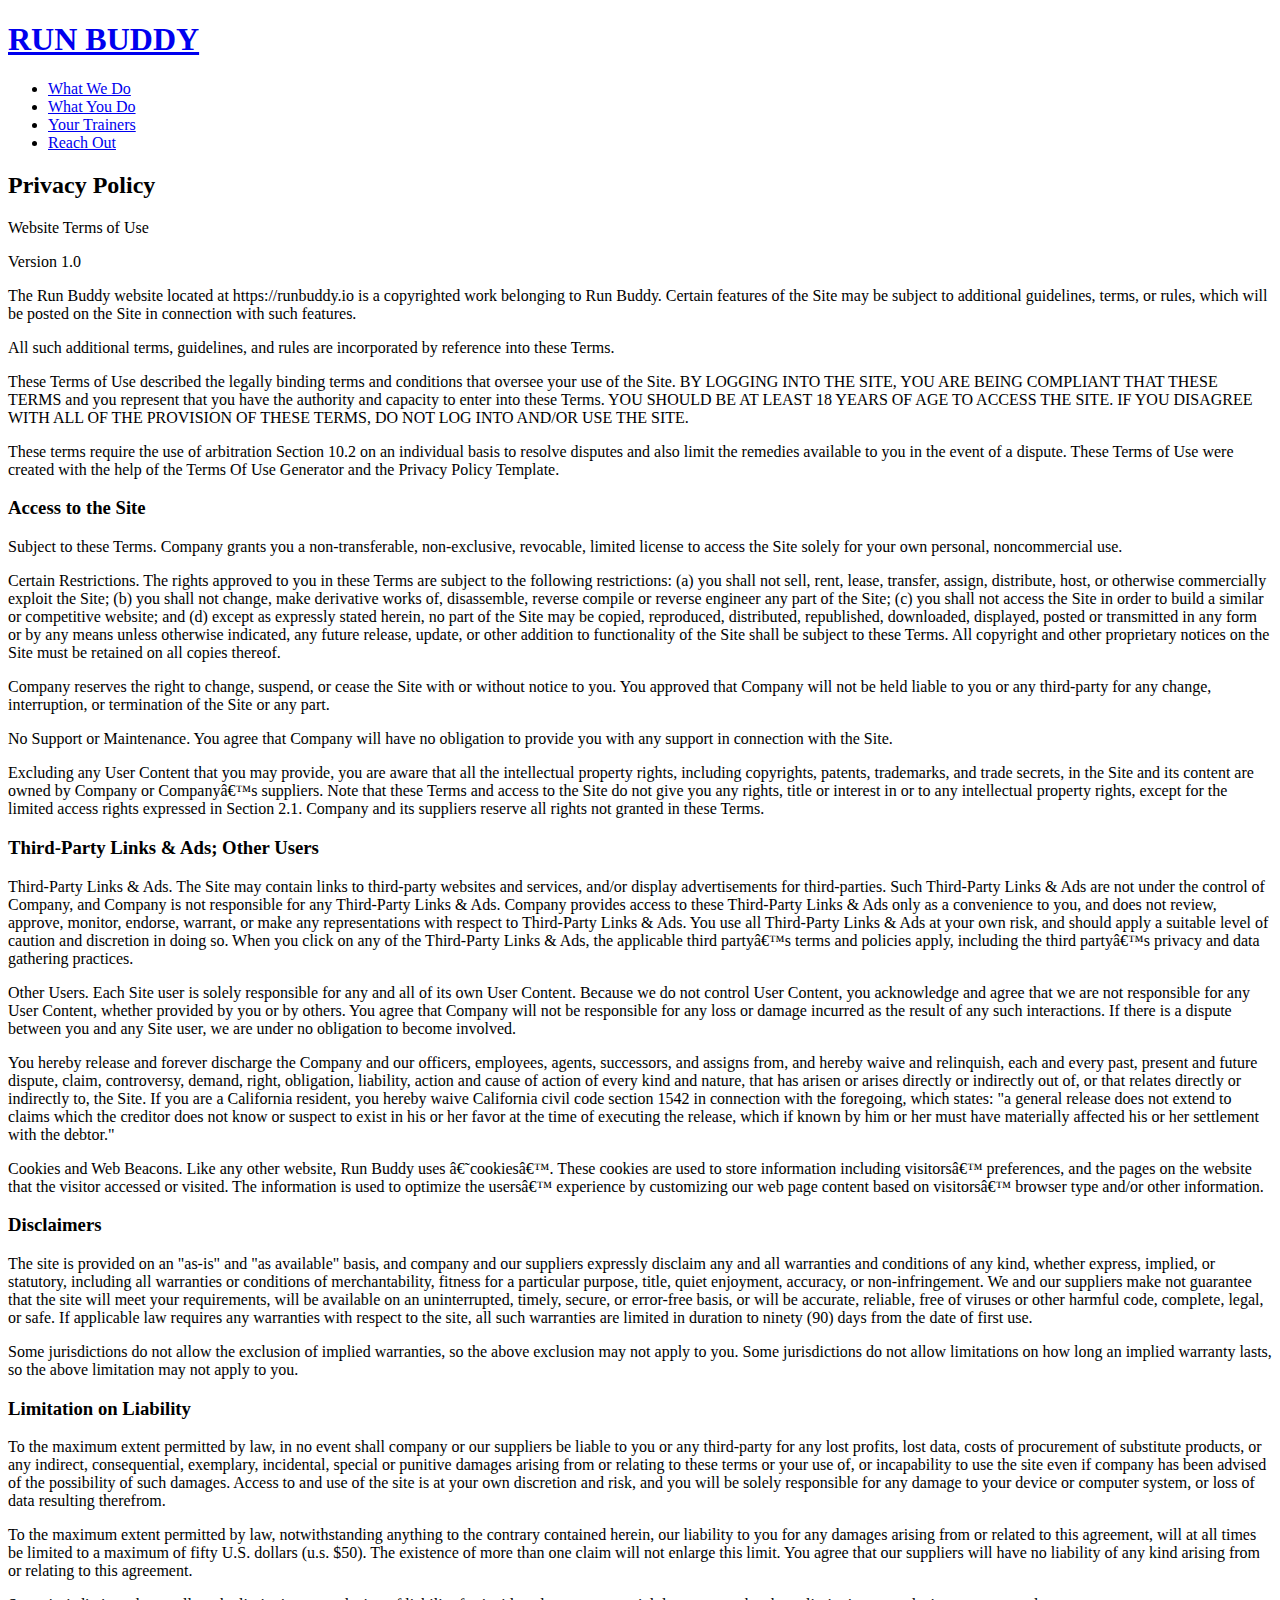
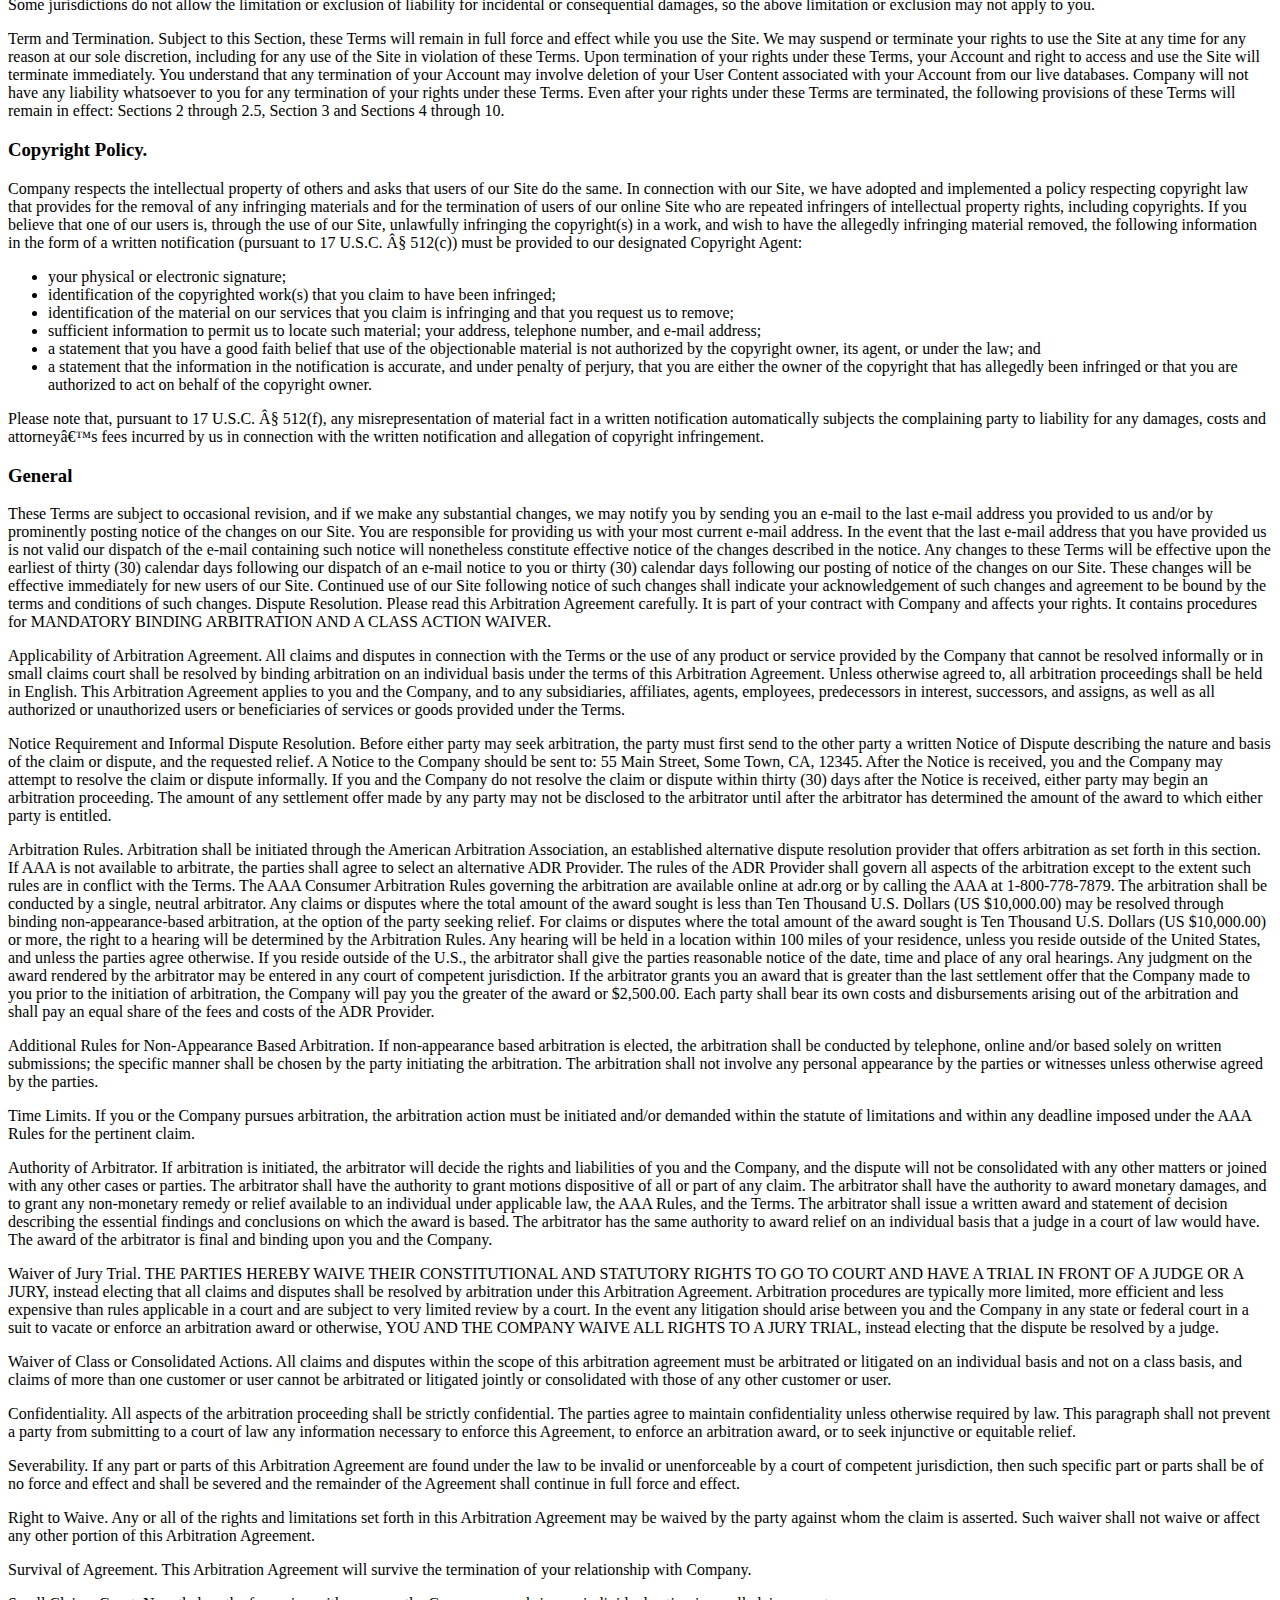
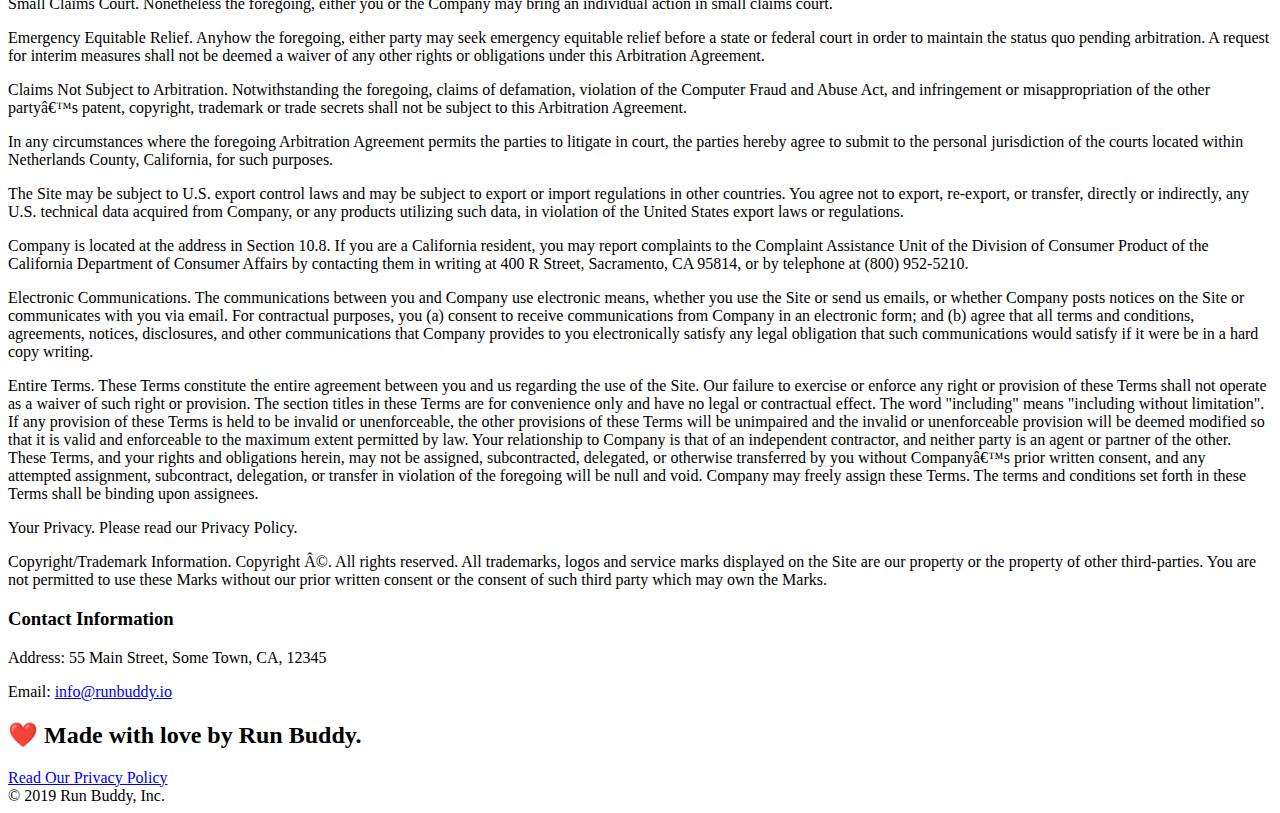
==== privacy-policy.html @ c3ebb6b9 "finalized hero" ====
<!DOCTYPE html>
<html lang="en"></html>

  <head>
      <meta charset="UTF-8" />
      <title>Privacy Policy - Run Buddy</title>
      <link rel="stylesheet" href=".assets/style/style.css">
      <link rel="stylesheet" href=".assets/style/secondary-styles.css">

  </head>  

  <body>
      <header>
          <h1>
              <a href="/">
                RUN BUDDY
              </a>
          </h1>
          <nav>
            <!--Unordered list item-->
              <ul>
                  <!--List item element-->
                  <li>
                      <!--Anchor element-->
                      <a href="./assets/index.html#what-we-do">What We Do</a>
                  </li>
                  <li>
                      <a href="./assets/index.html#what-you-do">What You Do</a>
                      </li>
                      <li>
                      <a href="./assets/index.html#your-trainers">Your Trainers</a>
                      </li>
                      <li>
                      <a href="./assets/index.html#reach-out">Reach Out</a>
                  </li>
              </ul>
          </nav>
      </header>
          <!--hero section-->
    <section class="hero">
        <h2 class="page-title">
            Privacy Policy
        </h2>
    </section>
    <article class="secondary-content">
        
      <p>
        Website Terms of Use
      </p>

      <p>
        Version 1.0
      </p>

      <p>
        The Run Buddy website located at https://runbuddy.io is a copyrighted work belonging to Run Buddy. Certain
        features of the Site may be subject to additional guidelines, terms, or rules, which will be posted on the Site
        in connection with such features.
      </p>

      <p>
        All such additional terms, guidelines, and rules are incorporated by reference into these Terms.
      </p>

      <p>
        These Terms of Use described the legally binding terms and conditions that oversee your use of the Site. BY
        LOGGING INTO THE SITE, YOU ARE BEING COMPLIANT THAT THESE TERMS and you represent that you have the authority
        and capacity to enter into these Terms. YOU SHOULD BE AT LEAST 18 YEARS OF AGE TO ACCESS THE SITE. IF YOU
        DISAGREE WITH ALL OF THE PROVISION OF THESE TERMS, DO NOT LOG INTO AND/OR USE THE SITE.
      </p>

      <p>
        These terms require the use of arbitration Section 10.2 on an individual basis to resolve disputes and also
        limit the remedies available to you in the event of a dispute. These Terms of Use were created with the help of
        the Terms Of Use Generator and the Privacy Policy Template.
      </p>

      <h3>
        Access to the Site
      </h3>

      <p>
        Subject to these Terms. Company grants you a non-transferable, non-exclusive, revocable, limited license to
        access the Site solely for your own personal, noncommercial use.
      </p>

      <p>
        Certain Restrictions. The rights approved to you in these Terms are subject to the following restrictions: (a)
        you shall not sell, rent, lease, transfer, assign, distribute, host, or otherwise commercially exploit the Site;
        (b) you shall not change, make derivative works of, disassemble, reverse compile or reverse engineer any part of
        the Site; (c) you shall not access the Site in order to build a similar or competitive website; and (d) except
        as expressly stated herein, no part of the Site may be copied, reproduced, distributed, republished, downloaded,
        displayed, posted or transmitted in any form or by any means unless otherwise indicated, any future release,
        update, or other addition to functionality of the Site shall be subject to these Terms. All copyright and other
        proprietary notices on the Site must be retained on all copies thereof.
      </p>

      <p>
        Company reserves the right to change, suspend, or cease the Site with or without notice to you. You approved
        that Company will not be held liable to you or any third-party for any change, interruption, or termination of
        the Site or any part.
      </p>

      <p>
        No Support or Maintenance. You agree that Company will have no obligation to provide you with any support in
        connection with the Site.
      </p>

      <p>
        Excluding any User Content that you may provide, you are aware that all the intellectual property rights,
        including copyrights, patents, trademarks, and trade secrets, in the Site and its content are owned by Company
        or Companyâ€™s suppliers. Note that these Terms and access to the Site do not give you any rights, title or
        interest in or to any intellectual property rights, except for the limited access rights expressed in Section
        2.1. Company and its suppliers reserve all rights not granted in these Terms.
      </p>

      <h3>
        Third-Party Links & Ads; Other Users
      </h3>

      <p>
        Third-Party Links & Ads. The Site may contain links to third-party websites and services, and/or display
        advertisements for third-parties. Such Third-Party Links & Ads are not under the control of Company, and Company
        is not responsible for any Third-Party Links & Ads. Company provides access to these Third-Party Links & Ads
        only as a convenience to you, and does not review, approve, monitor, endorse, warrant, or make any
        representations with respect to Third-Party Links & Ads. You use all Third-Party Links & Ads at your own risk,
        and should apply a suitable level of caution and discretion in doing so. When you click on any of the
        Third-Party Links & Ads, the applicable third partyâ€™s terms and policies apply, including the third partyâ€™s
        privacy and data gathering practices.
      </p>

      <p>
        Other Users. Each Site user is solely responsible for any and all of its own User Content. Because we do not
        control User Content, you acknowledge and agree that we are not responsible for any User Content, whether
        provided by you or by others. You agree that Company will not be responsible for any loss or damage incurred as
        the result of any such interactions. If there is a dispute between you and any Site user, we are under no
        obligation to become involved.
      </p>

      <p>
        You hereby release and forever discharge the Company and our officers, employees, agents, successors, and
        assigns from, and hereby waive and relinquish, each and every past, present and future dispute, claim,
        controversy, demand, right, obligation, liability, action and cause of action of every kind and nature, that has
        arisen or arises directly or indirectly out of, or that relates directly or indirectly to, the Site. If you are
        a California resident, you hereby waive California civil code section 1542 in connection with the foregoing,
        which states: "a general release does not extend to claims which the creditor does not know or suspect to exist
        in his or her favor at the time of executing the release, which if known by him or her must have materially
        affected his or her settlement with the debtor."
      </p>

      <p>
        Cookies and Web Beacons. Like any other website, Run Buddy uses â€˜cookiesâ€™. These cookies are used to store
        information including visitorsâ€™ preferences, and the pages on the website that the visitor accessed or visited.
        The information is used to optimize the usersâ€™ experience by customizing our web page content based on visitorsâ€™
        browser type and/or other information.
      </p>

      <h3>
        Disclaimers
      </h3>

      <p>
        The site is provided on an "as-is" and "as available" basis, and company and our suppliers expressly disclaim
        any and all warranties and conditions of any kind, whether express, implied, or statutory, including all
        warranties or conditions of merchantability, fitness for a particular purpose, title, quiet enjoyment, accuracy,
        or non-infringement. We and our suppliers make not guarantee that the site will meet your requirements, will be
        available on an uninterrupted, timely, secure, or error-free basis, or will be accurate, reliable, free of
        viruses or other harmful code, complete, legal, or safe. If applicable law requires any warranties with respect
        to the site, all such warranties are limited in duration to ninety (90) days from the date of first use.
      </p>

      <p>
        Some jurisdictions do not allow the exclusion of implied warranties, so the above exclusion may not apply to
        you. Some jurisdictions do not allow limitations on how long an implied warranty lasts, so the above limitation
        may not apply to you.
      </p>

      <h3>
        Limitation on Liability
      </h3>

      <p>
        To the maximum extent permitted by law, in no event shall company or our suppliers be liable to you or any
        third-party for any lost profits, lost data, costs of procurement of substitute products, or any indirect,
        consequential, exemplary, incidental, special or punitive damages arising from or relating to these terms or
        your use of, or incapability to use the site even if company has been advised of the possibility of such
        damages. Access to and use of the site is at your own discretion and risk, and you will be solely responsible
        for any damage to your device or computer system, or loss of data resulting therefrom.
      </p>

      <p>
        To the maximum extent permitted by law, notwithstanding anything to the contrary contained herein, our liability
        to you for any damages arising from or related to this agreement, will at all times be limited to a maximum of
        fifty U.S. dollars (u.s. $50). The existence of more than one claim will not enlarge this limit. You agree that
        our suppliers will have no liability of any kind arising from or relating to this agreement.
      </p>

      <p>
        Some jurisdictions do not allow the limitation or exclusion of liability for incidental or consequential
        damages, so the above limitation or exclusion may not apply to you.
      </p>

      <p>
        Term and Termination. Subject to this Section, these Terms will remain in full force and effect while you use
        the Site. We may suspend or terminate your rights to use the Site at any time for any reason at our sole
        discretion, including for any use of the Site in violation of these Terms. Upon termination of your rights under
        these Terms, your Account and right to access and use the Site will terminate immediately. You understand that
        any termination of your Account may involve deletion of your User Content associated with your Account from our
        live databases. Company will not have any liability whatsoever to you for any termination of your rights under
        these Terms. Even after your rights under these Terms are terminated, the following provisions of these Terms
        will remain in effect: Sections 2 through 2.5, Section 3 and Sections 4 through 10.
      </p>

      <h3>
        Copyright Policy.
      </h3>

      <p>
        Company respects the intellectual property of others and asks that users of our Site do the same. In connection
        with our Site, we have adopted and implemented a policy respecting copyright law that provides for the removal
        of any infringing materials and for the termination of users of our online Site who are repeated infringers of
        intellectual property rights, including copyrights. If you believe that one of our users is, through the use of
        our Site, unlawfully infringing the copyright(s) in a work, and wish to have the allegedly infringing material
        removed, the following information in the form of a written notification (pursuant to 17 U.S.C. Â§ 512(c)) must
        be provided to our designated Copyright Agent:
      </p>

      <ul>
        <li>
          your physical or electronic signature;
        </li>
        <li>
          identification of the copyrighted work(s) that you claim to have been infringed;
        </li>
        <li>
          identification of the material on our services that you claim is infringing and that you request us to remove;
        </li>
        <li>
          sufficient information to permit us to locate such material; your address, telephone number, and e-mail
          address;
        </li>
        <li>
          a statement that you have a good faith belief that use of the objectionable material is not authorized by the
          copyright owner, its agent, or under the law; and
        </li>
        <li>
          a statement that the information in the notification is accurate, and under penalty of perjury, that you are
          either the owner of the copyright that has allegedly been infringed or that you are authorized to act on
          behalf of the copyright owner.
        </li>
      </ul>

      <p>
        Please note that, pursuant to 17 U.S.C. Â§ 512(f), any misrepresentation of material fact in a written
        notification automatically subjects the complaining party to liability for any damages, costs and attorneyâ€™s
        fees incurred by us in connection with the written notification and allegation of copyright infringement.
      </p>

      <h3>
        General
      </h3>

      <p>
        These Terms are subject to occasional revision, and if we make any substantial changes, we may notify you by
        sending you an e-mail to the last e-mail address you provided to us and/or by prominently posting notice of the
        changes on our Site. You are responsible for providing us with your most current e-mail address. In the event
        that the last e-mail address that you have provided us is not valid our dispatch of the e-mail containing such
        notice will nonetheless constitute effective notice of the changes described in the notice. Any changes to these
        Terms will be effective upon the earliest of thirty (30) calendar days following our dispatch of an e-mail
        notice to you or thirty (30) calendar days following our posting of notice of the changes on our Site. These
        changes will be effective immediately for new users of our Site. Continued use of our Site following notice of
        such changes shall indicate your acknowledgement of such changes and agreement to be bound by the terms and
        conditions of such changes. Dispute Resolution. Please read this Arbitration Agreement carefully. It is part of
        your contract with Company and affects your rights. It contains procedures for MANDATORY BINDING ARBITRATION AND
        A CLASS ACTION WAIVER.
      </p>

      <p>
        Applicability of Arbitration Agreement. All claims and disputes in connection with the Terms or the use of any
        product or service provided by the Company that cannot be resolved informally or in small claims court shall be
        resolved by binding arbitration on an individual basis under the terms of this Arbitration Agreement. Unless
        otherwise agreed to, all arbitration proceedings shall be held in English. This Arbitration Agreement applies to
        you and the Company, and to any subsidiaries, affiliates, agents, employees, predecessors in interest,
        successors, and assigns, as well as all authorized or unauthorized users or beneficiaries of services or goods
        provided under the Terms.
      </p>

      <p>
        Notice Requirement and Informal Dispute Resolution. Before either party may seek arbitration, the party must
        first send to the other party a written Notice of Dispute describing the nature and basis of the claim or
        dispute, and the requested relief. A Notice to the Company should be sent to: 55 Main Street, Some Town, CA,
        12345. After the Notice is received, you and the Company may attempt to resolve the claim or dispute informally.
        If you and the Company do not resolve the claim or dispute within thirty (30) days after the Notice is received,
        either party may begin an arbitration proceeding. The amount of any settlement offer made by any party may not
        be disclosed to the arbitrator until after the arbitrator has determined the amount of the award to which either
        party is entitled.
      </p>

      <p>
        Arbitration Rules. Arbitration shall be initiated through the American Arbitration Association, an established
        alternative dispute resolution provider that offers arbitration as set forth in this section. If AAA is not
        available to arbitrate, the parties shall agree to select an alternative ADR Provider. The rules of the ADR
        Provider shall govern all aspects of the arbitration except to the extent such rules are in conflict with the
        Terms. The AAA Consumer Arbitration Rules governing the arbitration are available online at adr.org or by
        calling the AAA at 1-800-778-7879. The arbitration shall be conducted by a single, neutral arbitrator. Any
        claims or disputes where the total amount of the award sought is less than Ten Thousand U.S. Dollars (US
        $10,000.00) may be resolved through binding non-appearance-based arbitration, at the option of the party seeking
        relief. For claims or disputes where the total amount of the award sought is Ten Thousand U.S. Dollars (US
        $10,000.00) or more, the right to a hearing will be determined by the Arbitration Rules. Any hearing will be
        held in a location within 100 miles of your residence, unless you reside outside of the United States, and
        unless the parties agree otherwise. If you reside outside of the U.S., the arbitrator shall give the parties
        reasonable notice of the date, time and place of any oral hearings. Any judgment on the award rendered by the
        arbitrator may be entered in any court of competent jurisdiction. If the arbitrator grants you an award that is
        greater than the last settlement offer that the Company made to you prior to the initiation of arbitration, the
        Company will pay you the greater of the award or $2,500.00. Each party shall bear its own costs and
        disbursements arising out of the arbitration and shall pay an equal share of the fees and costs of the ADR
        Provider.
      </p>

      <p>
        Additional Rules for Non-Appearance Based Arbitration. If non-appearance based arbitration is elected, the
        arbitration shall be conducted by telephone, online and/or based solely on written submissions; the specific
        manner shall be chosen by the party initiating the arbitration. The arbitration shall not involve any personal
        appearance by the parties or witnesses unless otherwise agreed by the parties.
      </p>

      <p>
        Time Limits. If you or the Company pursues arbitration, the arbitration action must be initiated and/or demanded
        within the statute of limitations and within any deadline imposed under the AAA Rules for the pertinent claim.
      </p>

      <p>
        Authority of Arbitrator. If arbitration is initiated, the arbitrator will decide the rights and liabilities of
        you and the Company, and the dispute will not be consolidated with any other matters or joined with any other
        cases or parties. The arbitrator shall have the authority to grant motions dispositive of all or part of any
        claim. The arbitrator shall have the authority to award monetary damages, and to grant any non-monetary remedy
        or relief available to an individual under applicable law, the AAA Rules, and the Terms. The arbitrator shall
        issue a written award and statement of decision describing the essential findings and conclusions on which the
        award is based. The arbitrator has the same authority to award relief on an individual basis that a judge in a
        court of law would have. The award of the arbitrator is final and binding upon you and the Company.
      </p>

      <p>
        Waiver of Jury Trial. THE PARTIES HEREBY WAIVE THEIR CONSTITUTIONAL AND STATUTORY RIGHTS TO GO TO COURT AND HAVE
        A TRIAL IN FRONT OF A JUDGE OR A JURY, instead electing that all claims and disputes shall be resolved by
        arbitration under this Arbitration Agreement. Arbitration procedures are typically more limited, more efficient
        and less expensive than rules applicable in a court and are subject to very limited review by a court. In the
        event any litigation should arise between you and the Company in any state or federal court in a suit to vacate
        or enforce an arbitration award or otherwise, YOU AND THE COMPANY WAIVE ALL RIGHTS TO A JURY TRIAL, instead
        electing that the dispute be resolved by a judge.
      </p>

      <p>
        Waiver of Class or Consolidated Actions. All claims and disputes within the scope of this arbitration agreement
        must be arbitrated or litigated on an individual basis and not on a class basis, and claims of more than one
        customer or user cannot be arbitrated or litigated jointly or consolidated with those of any other customer or
        user.
      </p>

      <p>
        Confidentiality. All aspects of the arbitration proceeding shall be strictly confidential. The parties agree to
        maintain confidentiality unless otherwise required by law. This paragraph shall not prevent a party from
        submitting to a court of law any information necessary to enforce this Agreement, to enforce an arbitration
        award, or to seek injunctive or equitable relief.
      </p>

      <p>
        Severability. If any part or parts of this Arbitration Agreement are found under the law to be invalid or
        unenforceable by a court of competent jurisdiction, then such specific part or parts shall be of no force and
        effect and shall be severed and the remainder of the Agreement shall continue in full force and effect.
      </p>

      <p>
        Right to Waive. Any or all of the rights and limitations set forth in this Arbitration Agreement may be waived
        by the party against whom the claim is asserted. Such waiver shall not waive or affect any other portion of this
        Arbitration Agreement.
      </p>

      <p>
        Survival of Agreement. This Arbitration Agreement will survive the termination of your relationship with
        Company.
      </p>

      <p>
        Small Claims Court. Nonetheless the foregoing, either you or the Company may bring an individual action in small
        claims court.
      </p>

      <p>
        Emergency Equitable Relief. Anyhow the foregoing, either party may seek emergency equitable relief before a
        state or federal court in order to maintain the status quo pending arbitration. A request for interim measures
        shall not be deemed a waiver of any other rights or obligations under this Arbitration Agreement.
      </p>

      <p>
        Claims Not Subject to Arbitration. Notwithstanding the foregoing, claims of defamation, violation of the
        Computer Fraud and Abuse Act, and infringement or misappropriation of the other partyâ€™s patent, copyright,
        trademark or trade secrets shall not be subject to this Arbitration Agreement.
      </p>

      <p>
        In any circumstances where the foregoing Arbitration Agreement permits the parties to litigate in court, the
        parties hereby agree to submit to the personal jurisdiction of the courts located within Netherlands County,
        California, for such purposes.
      </p>

      <p>
        The Site may be subject to U.S. export control laws and may be subject to export or import regulations in other
        countries. You agree not to export, re-export, or transfer, directly or indirectly, any U.S. technical data
        acquired from Company, or any products utilizing such data, in violation of the United States export laws or
        regulations.
      </p>

      <p>
        Company is located at the address in Section 10.8. If you are a California resident, you may report complaints
        to the Complaint Assistance Unit of the Division of Consumer Product of the California Department of Consumer
        Affairs by contacting them in writing at 400 R Street, Sacramento, CA 95814, or by telephone at (800) 952-5210.
      </p>

      <p>
        Electronic Communications. The communications between you and Company use electronic means, whether you use the
        Site or send us emails, or whether Company posts notices on the Site or communicates with you via email. For
        contractual purposes, you (a) consent to receive communications from Company in an electronic form; and (b)
        agree that all terms and conditions, agreements, notices, disclosures, and other communications that Company
        provides to you electronically satisfy any legal obligation that such communications would satisfy if it were be
        in a hard copy writing.
      </p>

      <p>
        Entire Terms. These Terms constitute the entire agreement between you and us regarding the use of the Site. Our
        failure to exercise or enforce any right or provision of these Terms shall not operate as a waiver of such right
        or provision. The section titles in these Terms are for convenience only and have no legal or contractual
        effect. The word "including" means "including without limitation". If any provision of these Terms is held to be
        invalid or unenforceable, the other provisions of these Terms will be unimpaired and the invalid or
        unenforceable provision will be deemed modified so that it is valid and enforceable to the maximum extent
        permitted by law. Your relationship to Company is that of an independent contractor, and neither party is an
        agent or partner of the other. These Terms, and your rights and obligations herein, may not be assigned,
        subcontracted, delegated, or otherwise transferred by you without Companyâ€™s prior written consent, and any
        attempted assignment, subcontract, delegation, or transfer in violation of the foregoing will be null and void.
        Company may freely assign these Terms. The terms and conditions set forth in these Terms shall be binding upon
        assignees.
      </p>

      <p>
        Your Privacy. Please read our Privacy Policy.
      </p>

      <p>
        Copyright/Trademark Information. Copyright Â©. All rights reserved. All trademarks, logos and service marks
        displayed on the Site are our property or the property of other third-parties. You are not permitted to use
        these Marks without our prior written consent or the consent of such third party which may own the Marks.
      </p>

      <h3>
        Contact Information
      </h3>

      <p>
        Address: 55 Main Street, Some Town, CA, 12345
      </p>

      <p>
          Email:
          <a href="mailto:info@runbuddy.io">info@runbuddy.io</a>
      </p>

    </article>
           <!--footer-->
    <footer>
        <h2>❤️ Made with love by Run Buddy.</h2>
            <div>
                <a href="#">Read Our Privacy Policy</a>
            <br />
                &copy; 2019 Run Buddy, Inc.
            </div>
    </footer>
    </body>
</html>
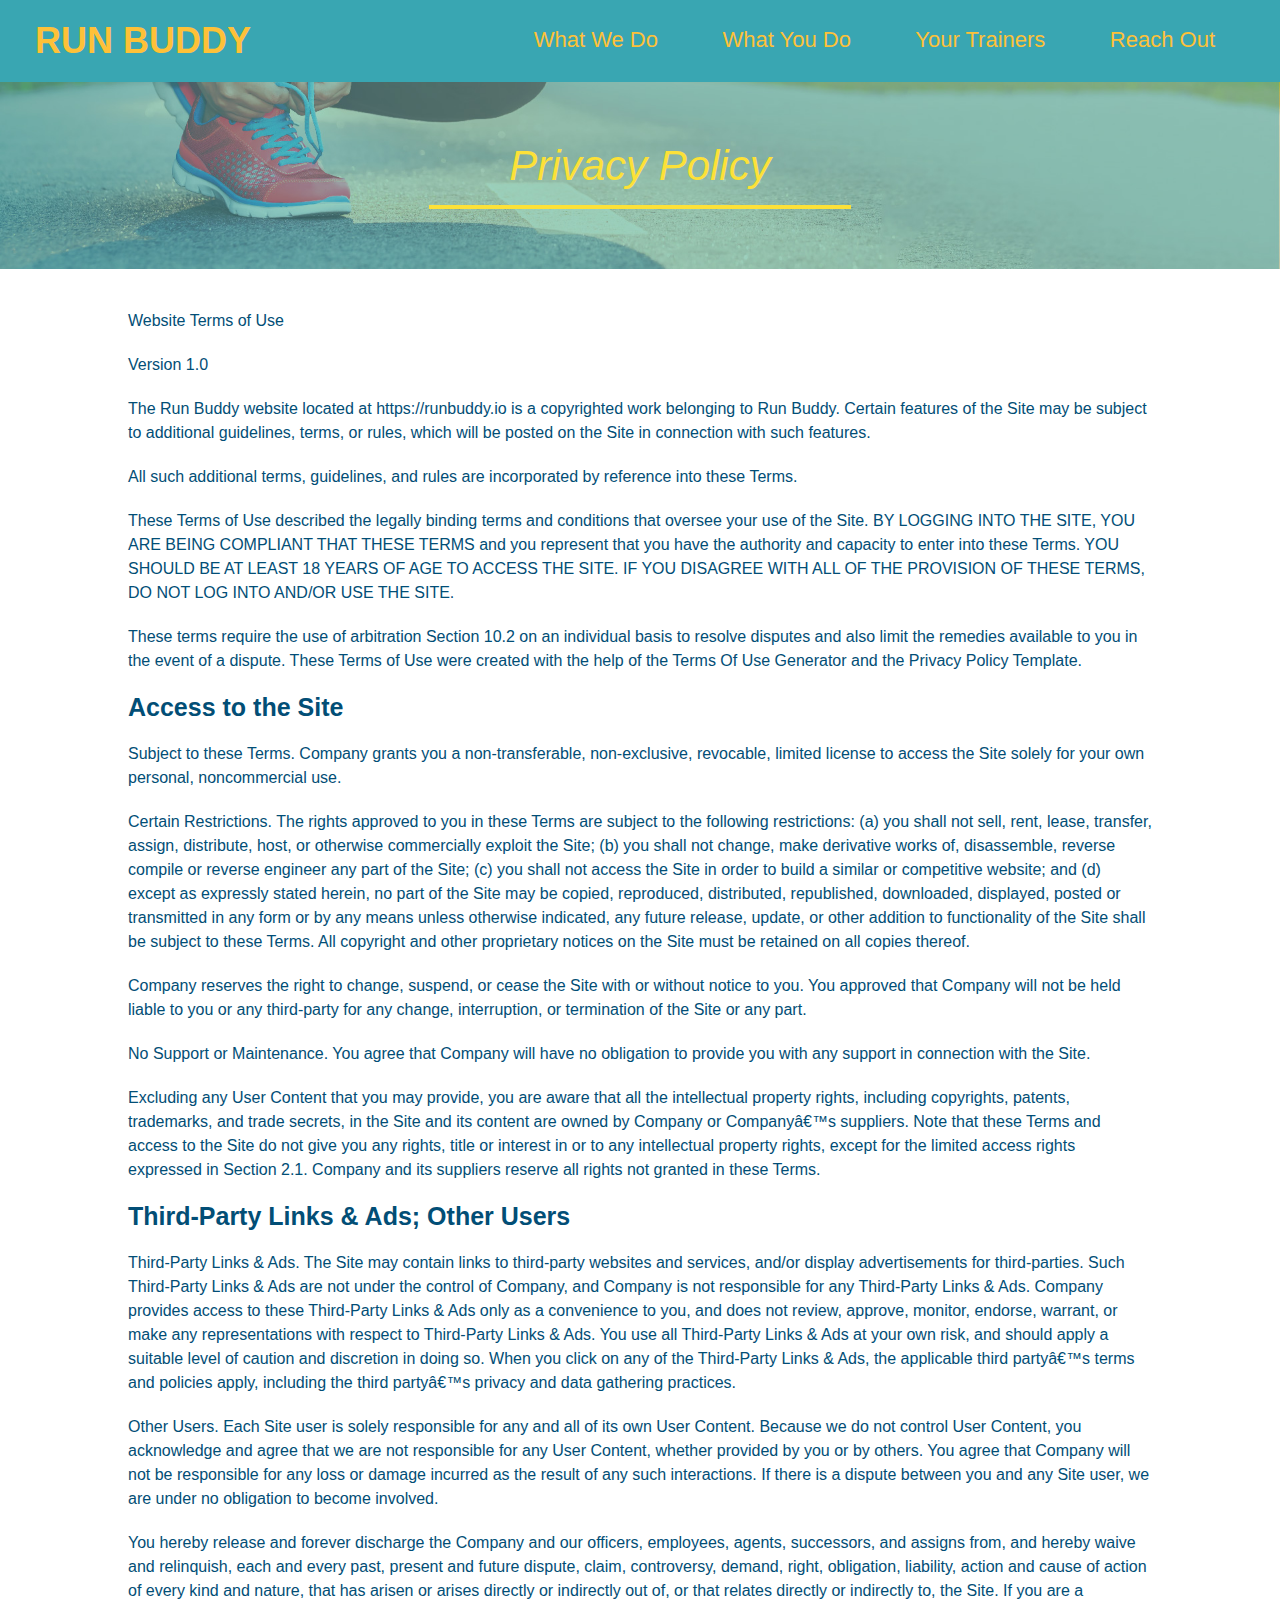
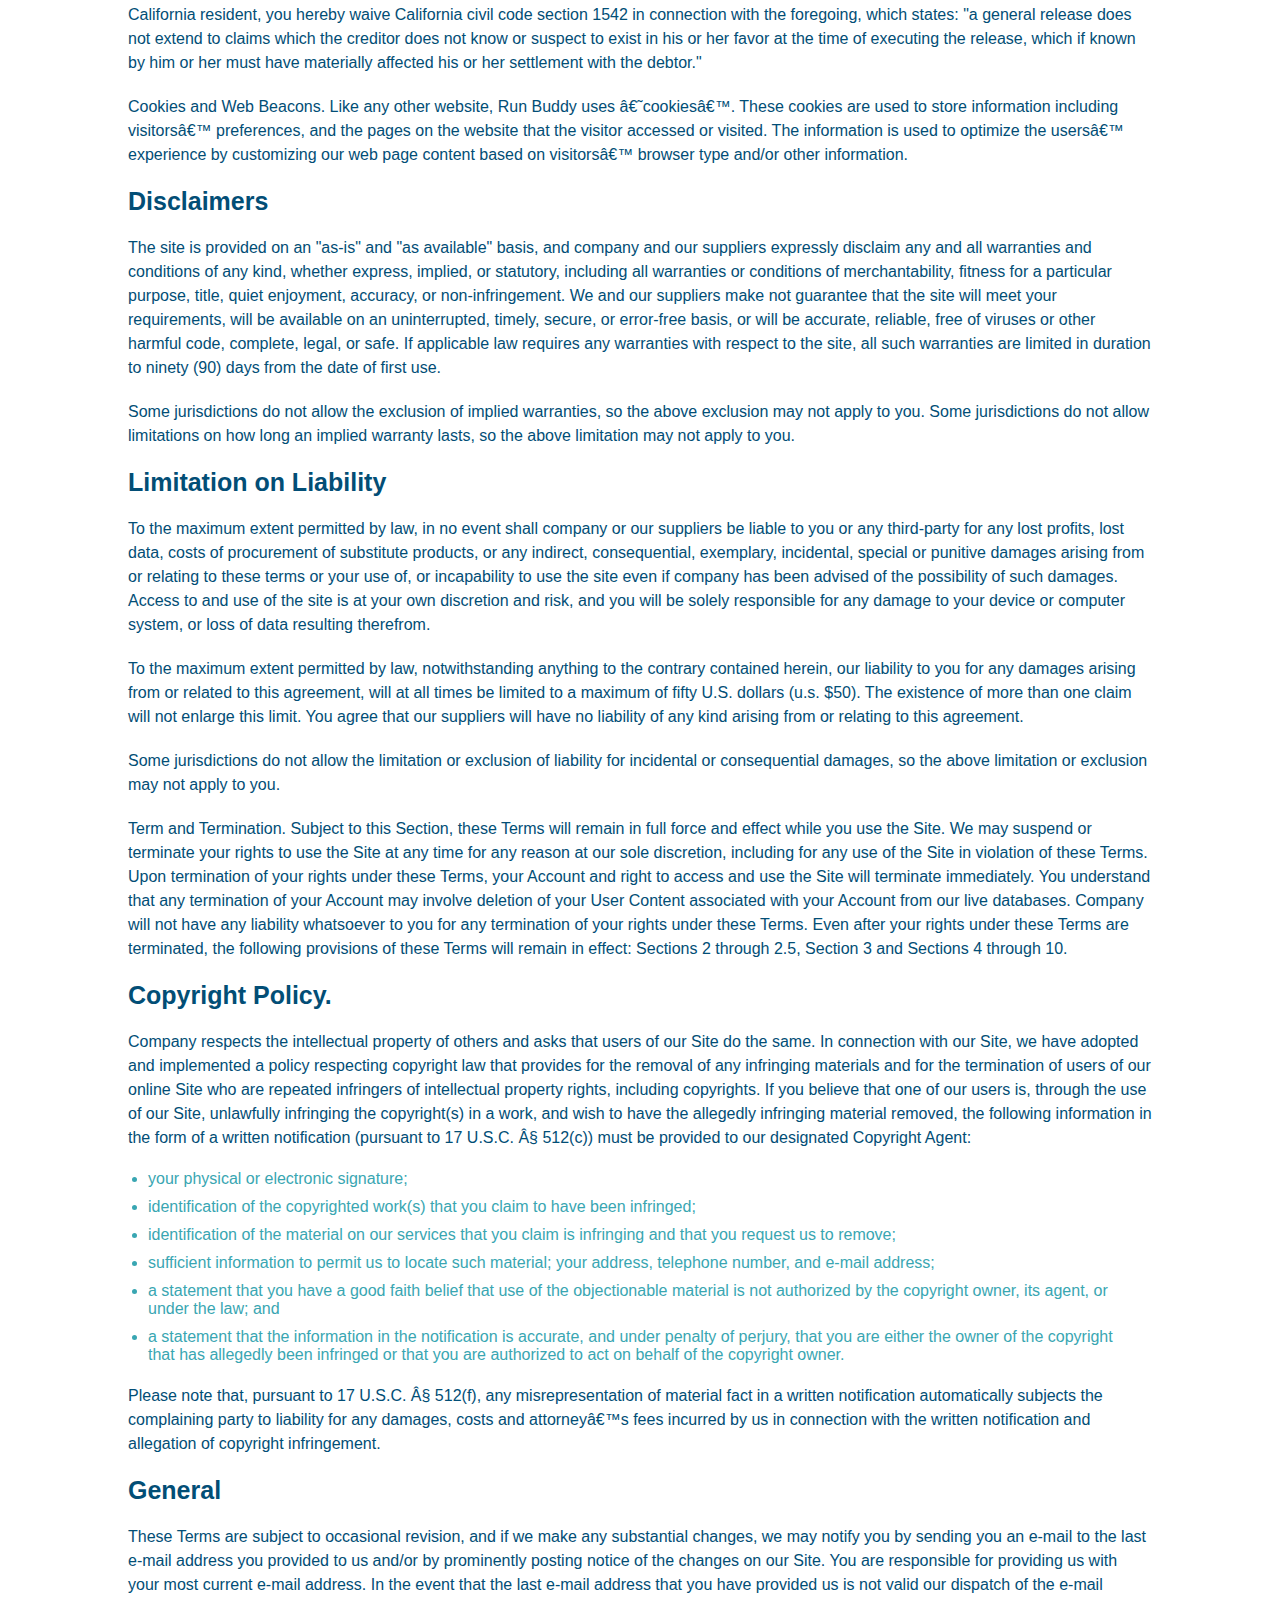
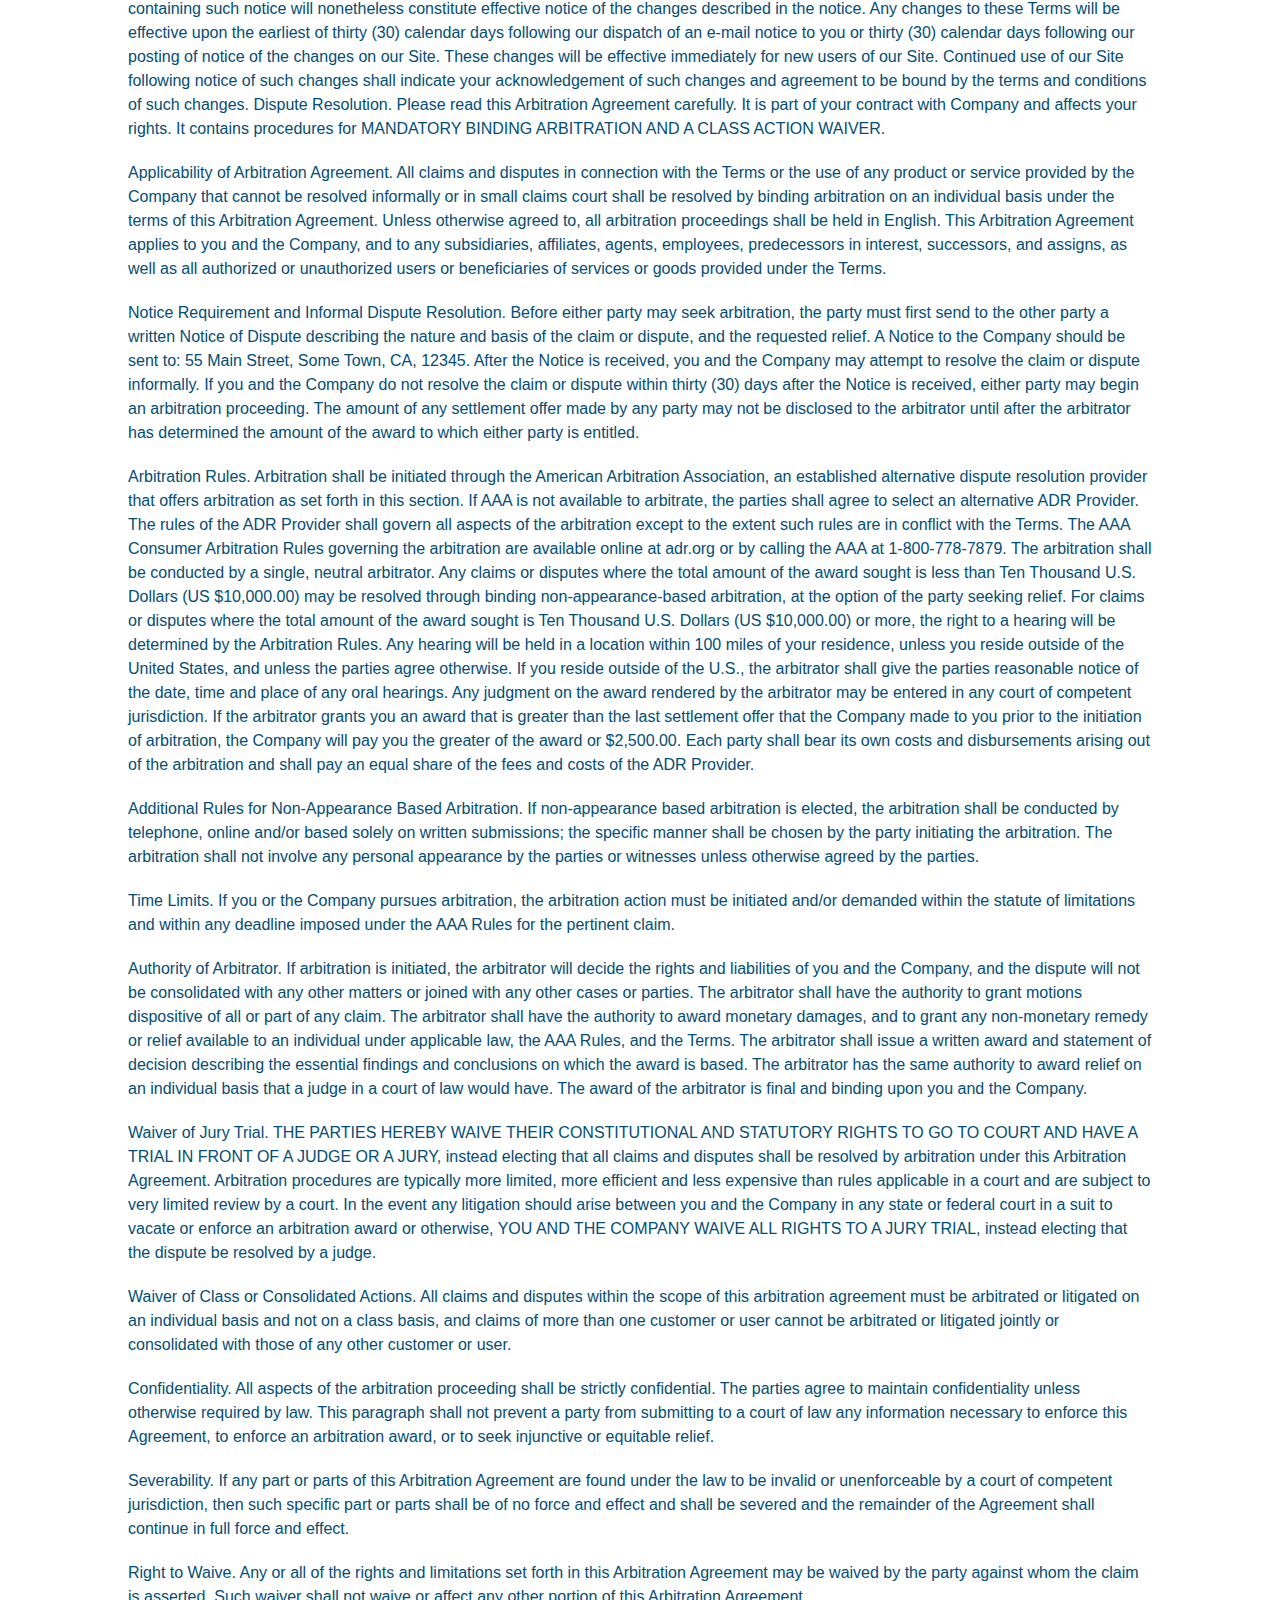
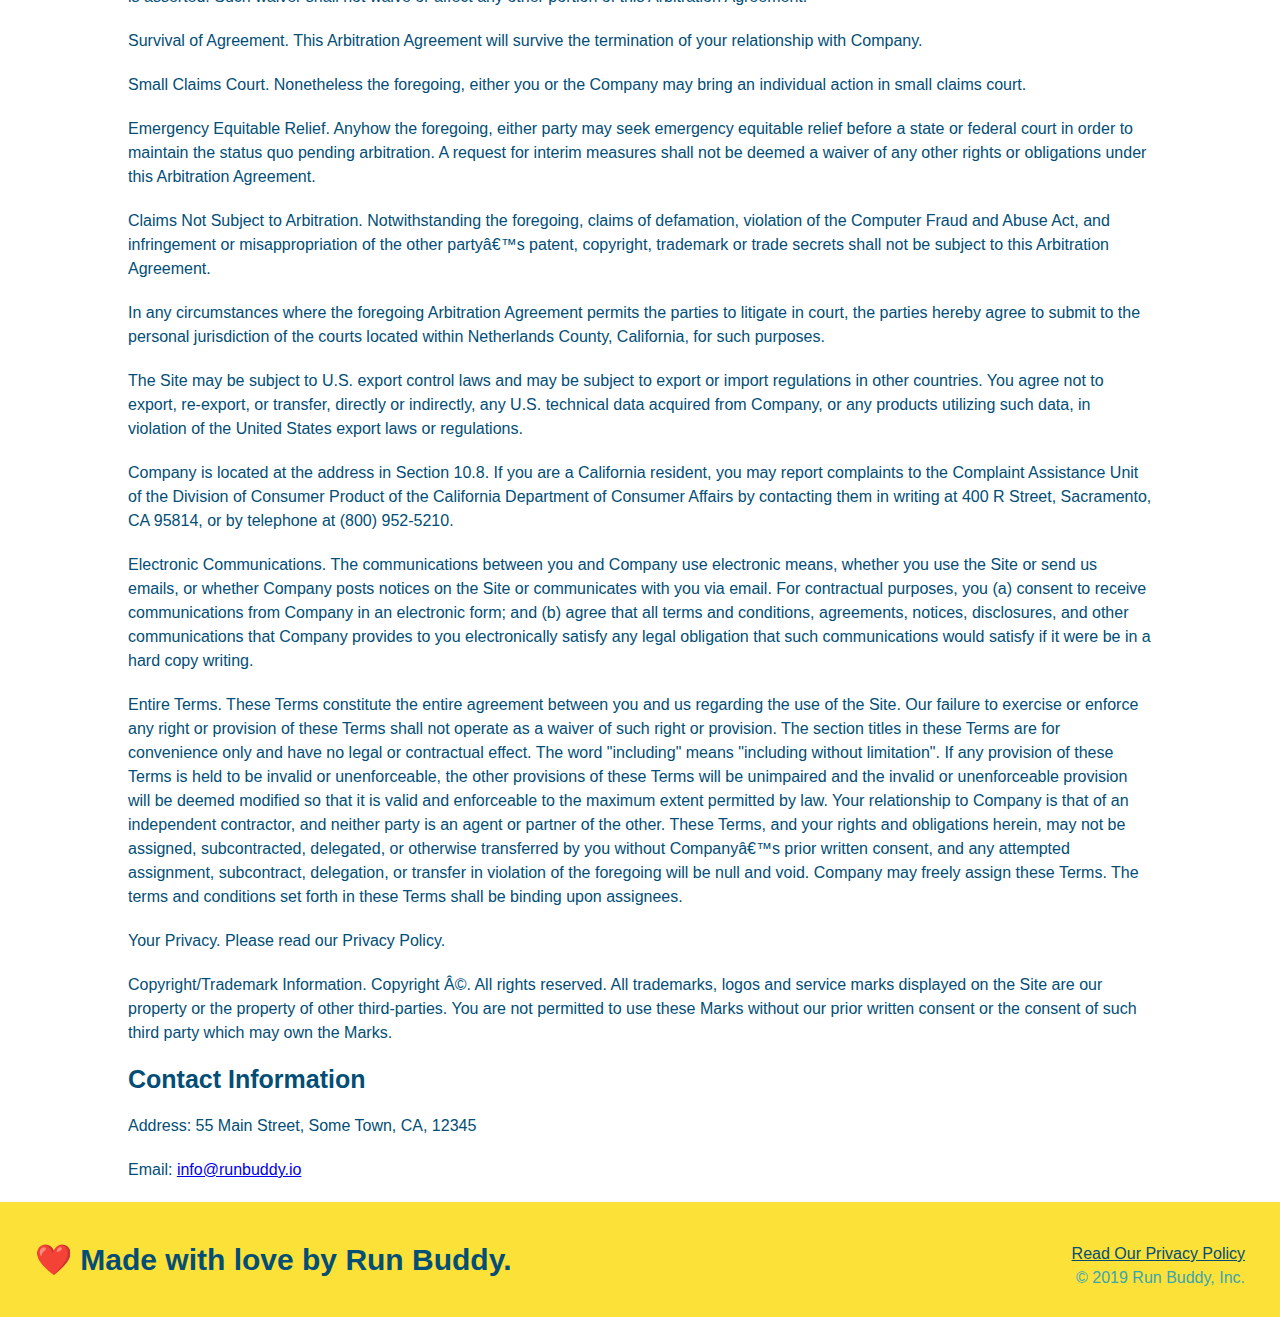
==== commit 760fcb7c: "fixed two buttons" ====
--- a/privacy-policy.html
+++ b/privacy-policy.html
@@ -1,11 +1,13 @@
 <!DOCTYPE html>
-<html lang="en"></html>
+<html lang="en">
 
   <head>
+      <link rel="stylesheet" href="./assets/style/style.css"/>
+      <link rel="stylesheet" href="./assets/style/secondary-styles.css"/>
       <meta charset="UTF-8" />
       <title>Privacy Policy - Run Buddy</title>
-      <link rel="stylesheet" href=".assets/style/style.css">
-      <link rel="stylesheet" href=".assets/style/secondary-styles.css">
+      <!-- <link rel="stylesheet" href=".assets/style/style.css" />
+      <link rel="stylesheet" href=".assets/style/secondary-styles.css" /> -->
 
   </head>  
 
--- a/assets/style/style.css
+++ b/assets/style/style.css
@@ -0,0 +1,302 @@
+* {
+    margin: 0;
+    padding: 0;
+    box-sizing: border-box;
+}
+body {
+    /* more on this crazy alphanumerical value in a minute! */
+    color: #39a6b2;
+    font-family: Helvetica, Arial, sans-serif;
+
+    }
+header {
+    /* apply styles to <header> */
+    padding: 20px 35px;
+    background-color: #39a6b2;
+}
+header h1 {
+    font-weight: bold;
+    font-size: 36px;
+    color: #fce138;
+    margin: 0;
+    display: inline;
+}
+
+header a {
+    text-decoration: none;
+    color: #fec138;
+}
+
+header nav {
+    float: right;
+    margin: 7px 0;
+}
+
+header nav ul li {
+    display: inline;
+}
+
+header nav ul li a {
+    margin: 0 30px;
+    font-weight: lighter;
+    font-size: 22px;
+}
+
+header h1 {
+    font-weight: bold;
+    font-size: 36px;
+    color: #fce138;
+    margin: 0;
+    display: inline;
+}
+
+footer {
+    background: #fce138;
+    width: 100%;
+    padding: 40px 35px;
+}
+
+footer h2 {
+    display: inline;
+    color: #024e76;
+    font-size: 30px;
+    margin: 0;
+}
+
+footer div {
+    float: right;
+    line-height: 1.5;
+    text-align: right;
+}
+
+footer a {
+    color: #024e76
+}
+
+section {
+    padding: 60px;
+}
+
+/* Hero Style Start */
+.hero {
+    background-image: url("../images/hero-bg.jpeg");
+    height: 600px;
+    background-size: cover;
+    background-position: center;
+    position: relative;
+}
+
+.hero-form {
+    background-color: #fce138;
+    padding: 20px;
+    width: 500px;
+    color: #024e76;
+    border-style: solid;
+    border-width: 3px;
+    border-color: #024e76;
+    position: absolute;
+    bottom: 120px;
+    right: 140px;
+}
+
+.hero-form {
+    margin: 5px 0 15px 0;
+}
+
+.hero-form h3 {
+    font-size: 24px;
+    margin: 0;
+}
+
+.hero-form p {
+    margin: 5px 0 15px 0;
+}
+
+.form-input {
+    border: 1px solid #024e76;
+    display: block;
+    padding: 7px 15px;
+    font-size: 16px;
+    color: #024e76;
+    width: 100%;
+    margin-bottom: 15px;
+}
+
+.hero-form label {
+    margin: 0 5px;
+}
+
+.hero-form button {
+    color: #fce138;
+    background-color: #024e76;
+    border: none;
+    padding: 10px 20px;
+    font-size: 16px;
+}
+/* Hero Style End */
+
+.intro {
+    text-align: center;
+}
+
+.intro h2 {
+    font-size: 55px;
+    color: #024e76;
+    margin-bottom: 35px;
+    padding: 0 100px 20px 100px;
+    border-bottom: 3px solid;
+    border-color: #fce138;
+    display: inline-block;
+}
+
+.intro p {
+    line-height: 1.7;
+    color: #39a6b2;
+    width: 80%;
+    font-size: 20px;
+    margin: 0 auto;
+}
+
+.steps {
+    text-align: center;
+    background: #fce138;
+}
+
+.steps h2 {
+    font-size: 55px;
+    color: #024e76;
+    margin-bottom: 35px;
+    padding: 0 100px 20px 100px;
+    border-bottom: 3px solid;
+    border-color: #39a6b2;
+}
+
+.section-title {
+    font-size: 55px;
+    color: #024e76;
+    margin-bottom: 35px;
+    padding: 0 100px 20px 100px;
+    display: inline-block;
+    border-bottom: 3px solid;
+}
+
+.primary-border {
+    border-color: #fce138;
+}
+
+.secondary-border {
+    border-color: #39a6b2;
+}
+
+.steps div {
+    margin-bottom: 80px;
+}
+
+.steps img {
+    width: 15%;
+    margin: 10px 0;
+}
+
+.steps h3 {
+    color: #024e76;
+    font-size: 46px;
+    margin-top: 10px;
+}
+
+.trainers {
+    text-align: center;
+}
+
+.trainer {
+    width: 900px;
+    margin: 0 auto 30px auto;
+    background: #024e76;
+    color: #fce138;
+    overflow: auto;
+}
+
+.trainer img {
+    width: 35%;
+    float: left;
+}
+
+.trainer-bio {
+    padding: 35px;
+    float: left;
+    width: 65%;
+}
+
+.text-left {
+    text-align: left;
+}
+
+.text-right {
+    text-align: right;
+}
+
+.trainer-bio h3 {
+    font-size: 32px;
+    margin-bottom: 8px;
+}
+
+.trainer-bio h4 {
+    font-weight: lighter;
+    font-size: 26px;
+    margin-bottom: 25px;
+}
+
+.trainer-bio p {
+    font-size: 17px;
+    line-height: 1.3;
+}
+
+.section {
+    font-size: 55px;
+    display: inline-block;
+    padding: 0 100px 20px 100px;
+    border-bottom: 3px solid;
+    margin-bottom: 35px;
+    color: #024e76;
+}
+
+/* REACHOUT STYLES START */
+.contact {
+    text-align: center;
+    background: #024e76;
+}
+
+.contact h2 {
+    color: #fce138;
+}
+
+.contact-info iframe {
+    width: 400px;
+    height: 400px;
+}
+
+.contact-info div {
+    width: 410px;
+    display: inline-block;
+    vertical-align: top;
+    text-align: left;
+    margin: 30px 0 0 60px;
+    color: white;
+}
+
+.contact-info h3 {
+    color: #fce138;
+    font-size: 32px;
+}
+
+.contact-info p, .contact-info address {
+    margin: 20px 0;
+    line-height: 1.5;
+    font-size: 20px;
+    font-style: normal;
+}
+
+.contact-info a {
+    color: #fce138;
+}
+
+/* REACH OUT STYLES END */
--- a/assets/style/secondary-styles.css
+++ b/assets/style/secondary-styles.css
@@ -0,0 +1,42 @@
+.hero {
+    background-position: bottom;
+    height: auto;
+    text-align: center;
+    margin-bottom: 40px;
+}
+
+.page-title {
+    color: #fce138;
+    display: inline-block;
+    border-bottom: 4px solid #fce138;
+    padding: 0 80px 15px 80px;
+    font-weight: normal;
+    font-size: 42px;
+    font-style: italic;
+}
+
+.secondary-content {
+    width: 80%;
+    margin: 0 auto;
+    color: #024e76;
+}
+
+.secondary-content h3 {
+    font-size: 25px;
+    margin: 20px 0;
+}
+
+.secondary-content p{
+    font-size: 16px;
+    line-height: 1.5;
+    margin: 20px 0;
+}
+
+.secondary-content ul {
+    margin: 15px 20px;
+}
+
+.secondary-content li {
+    color: #39a6b2;
+    margin: 10px 0;
+}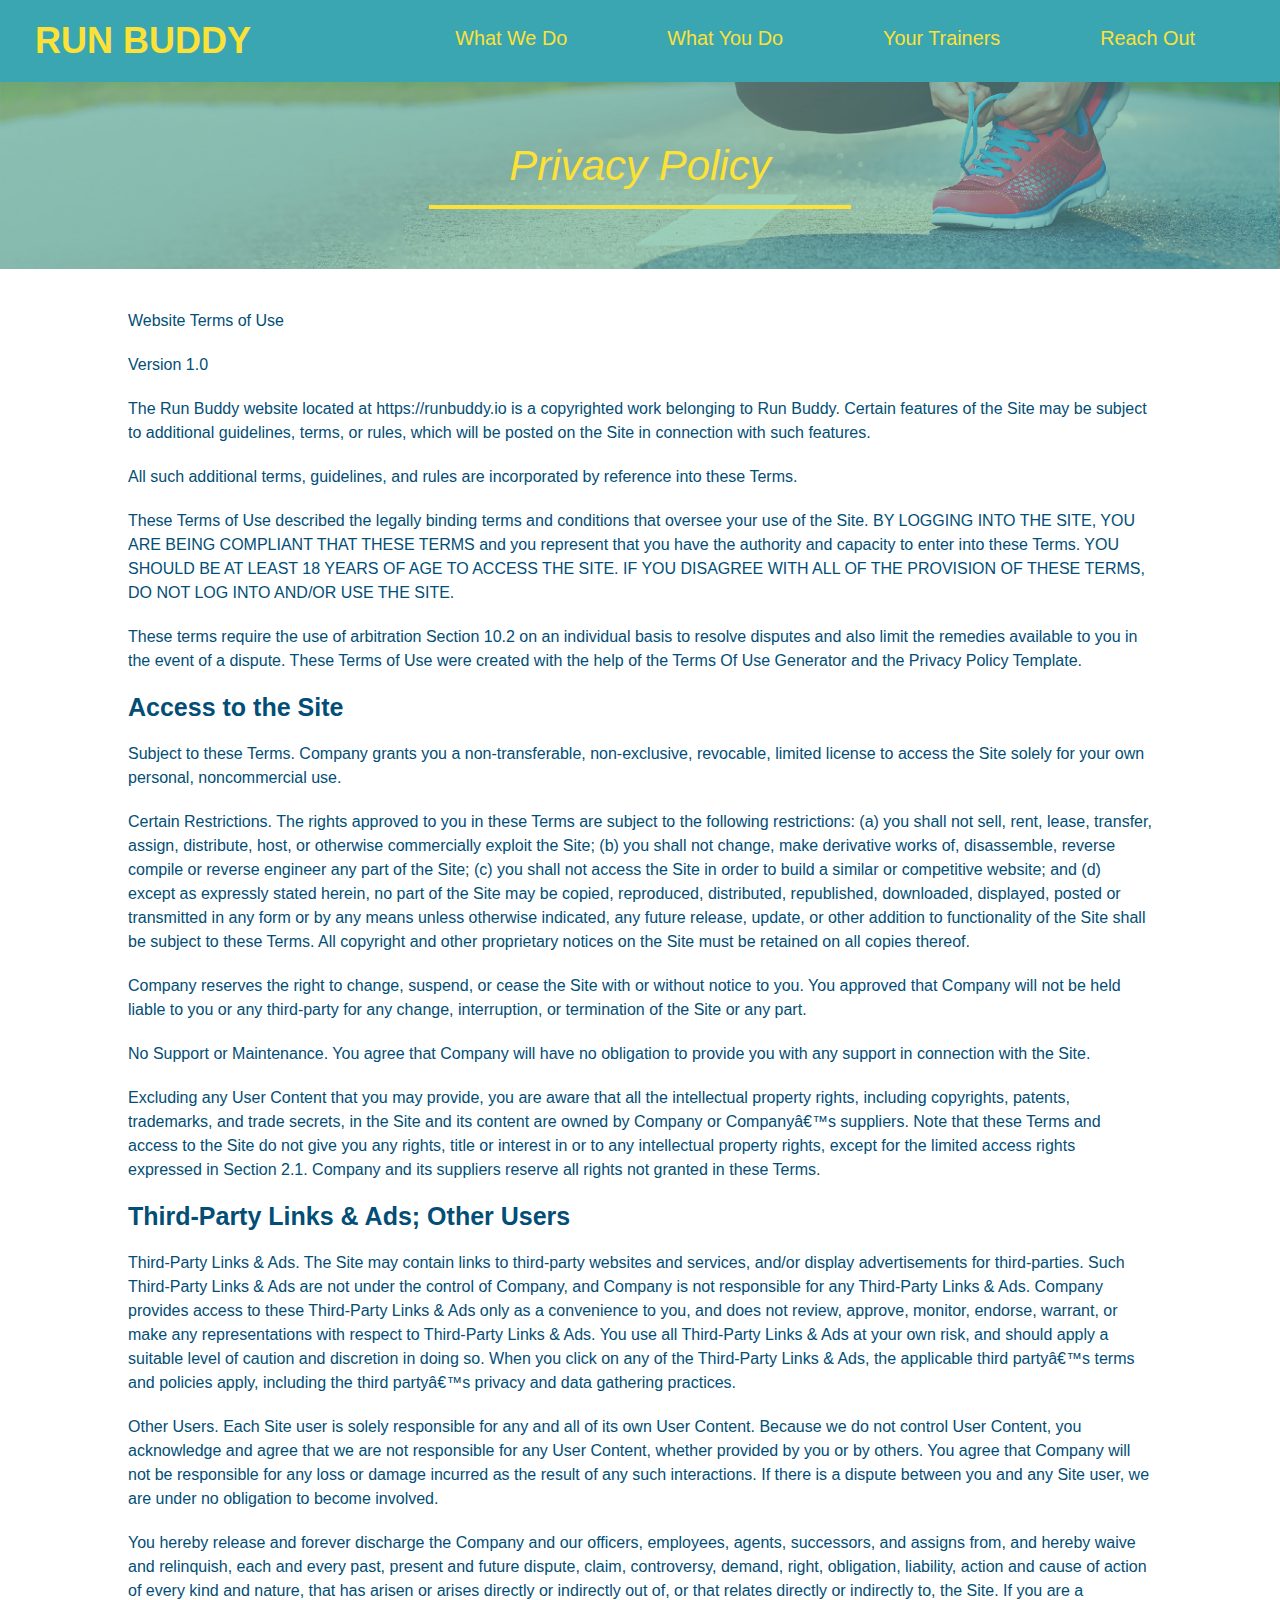
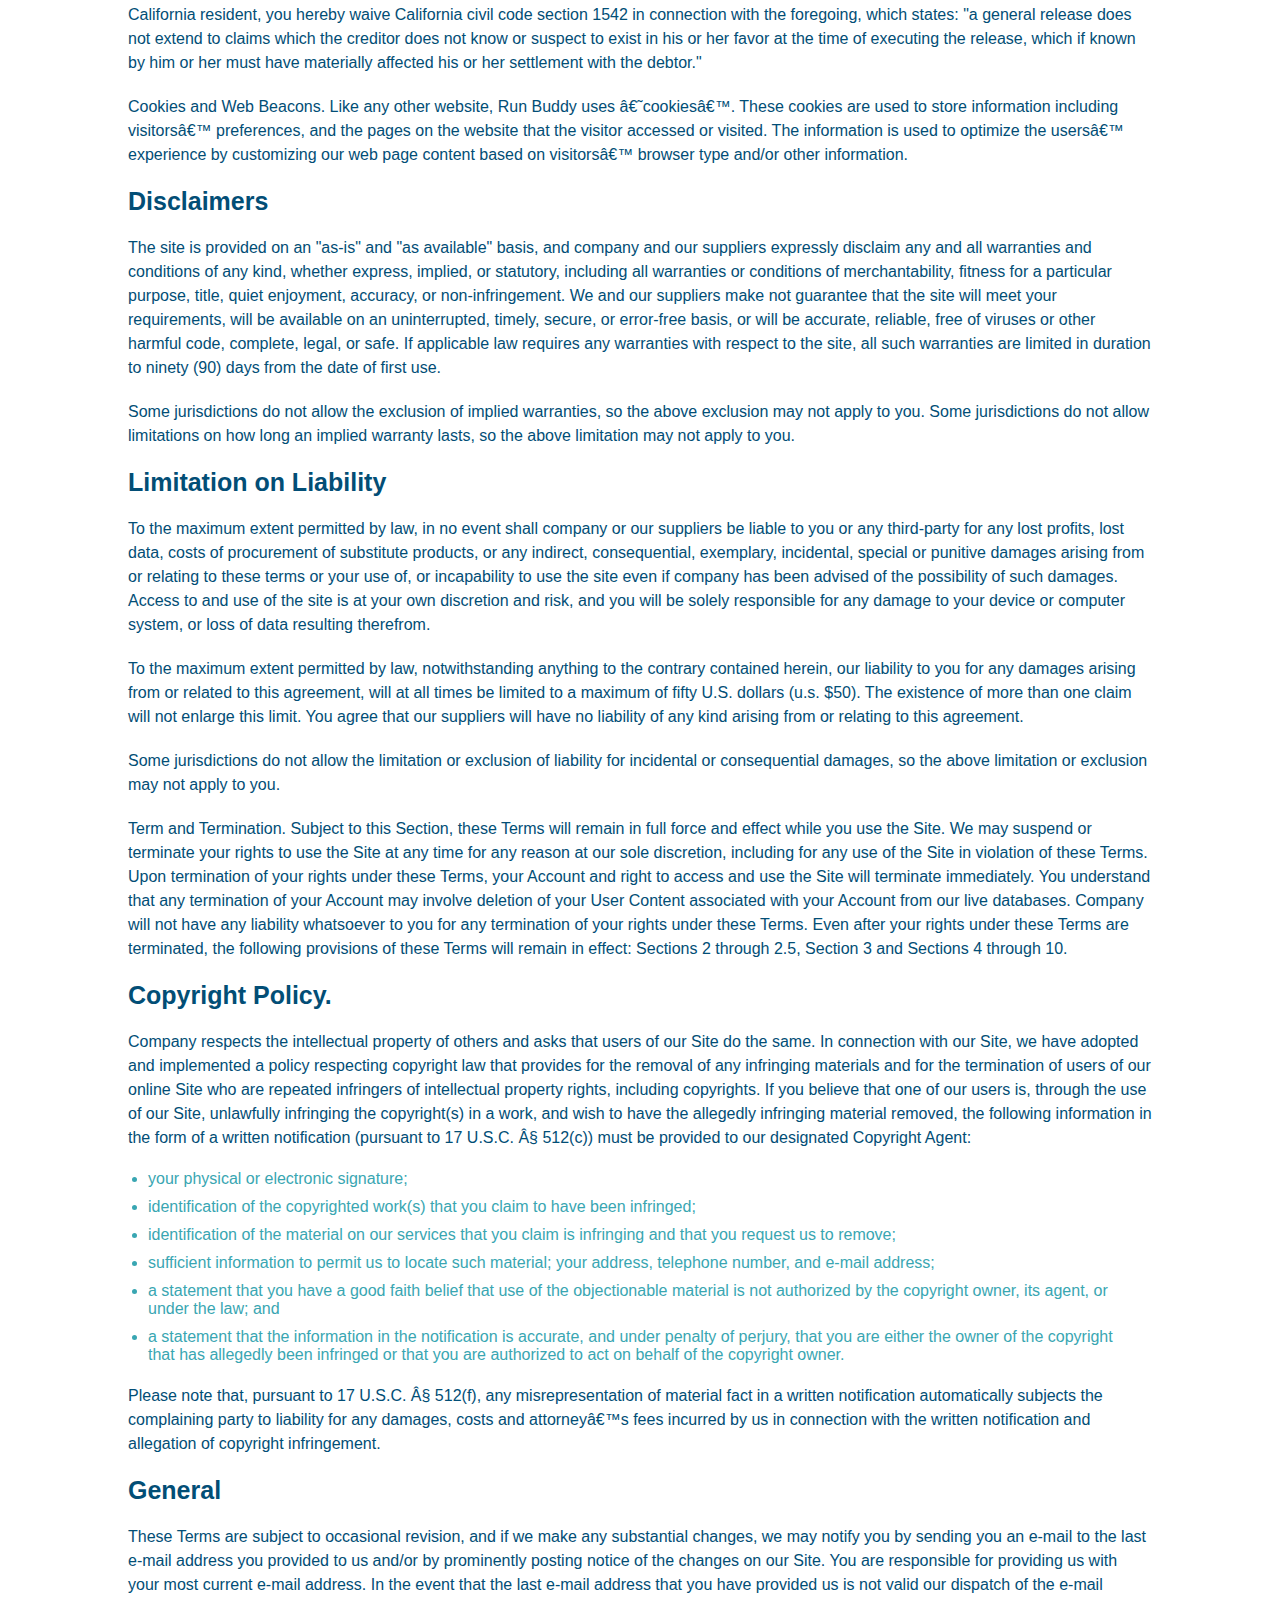
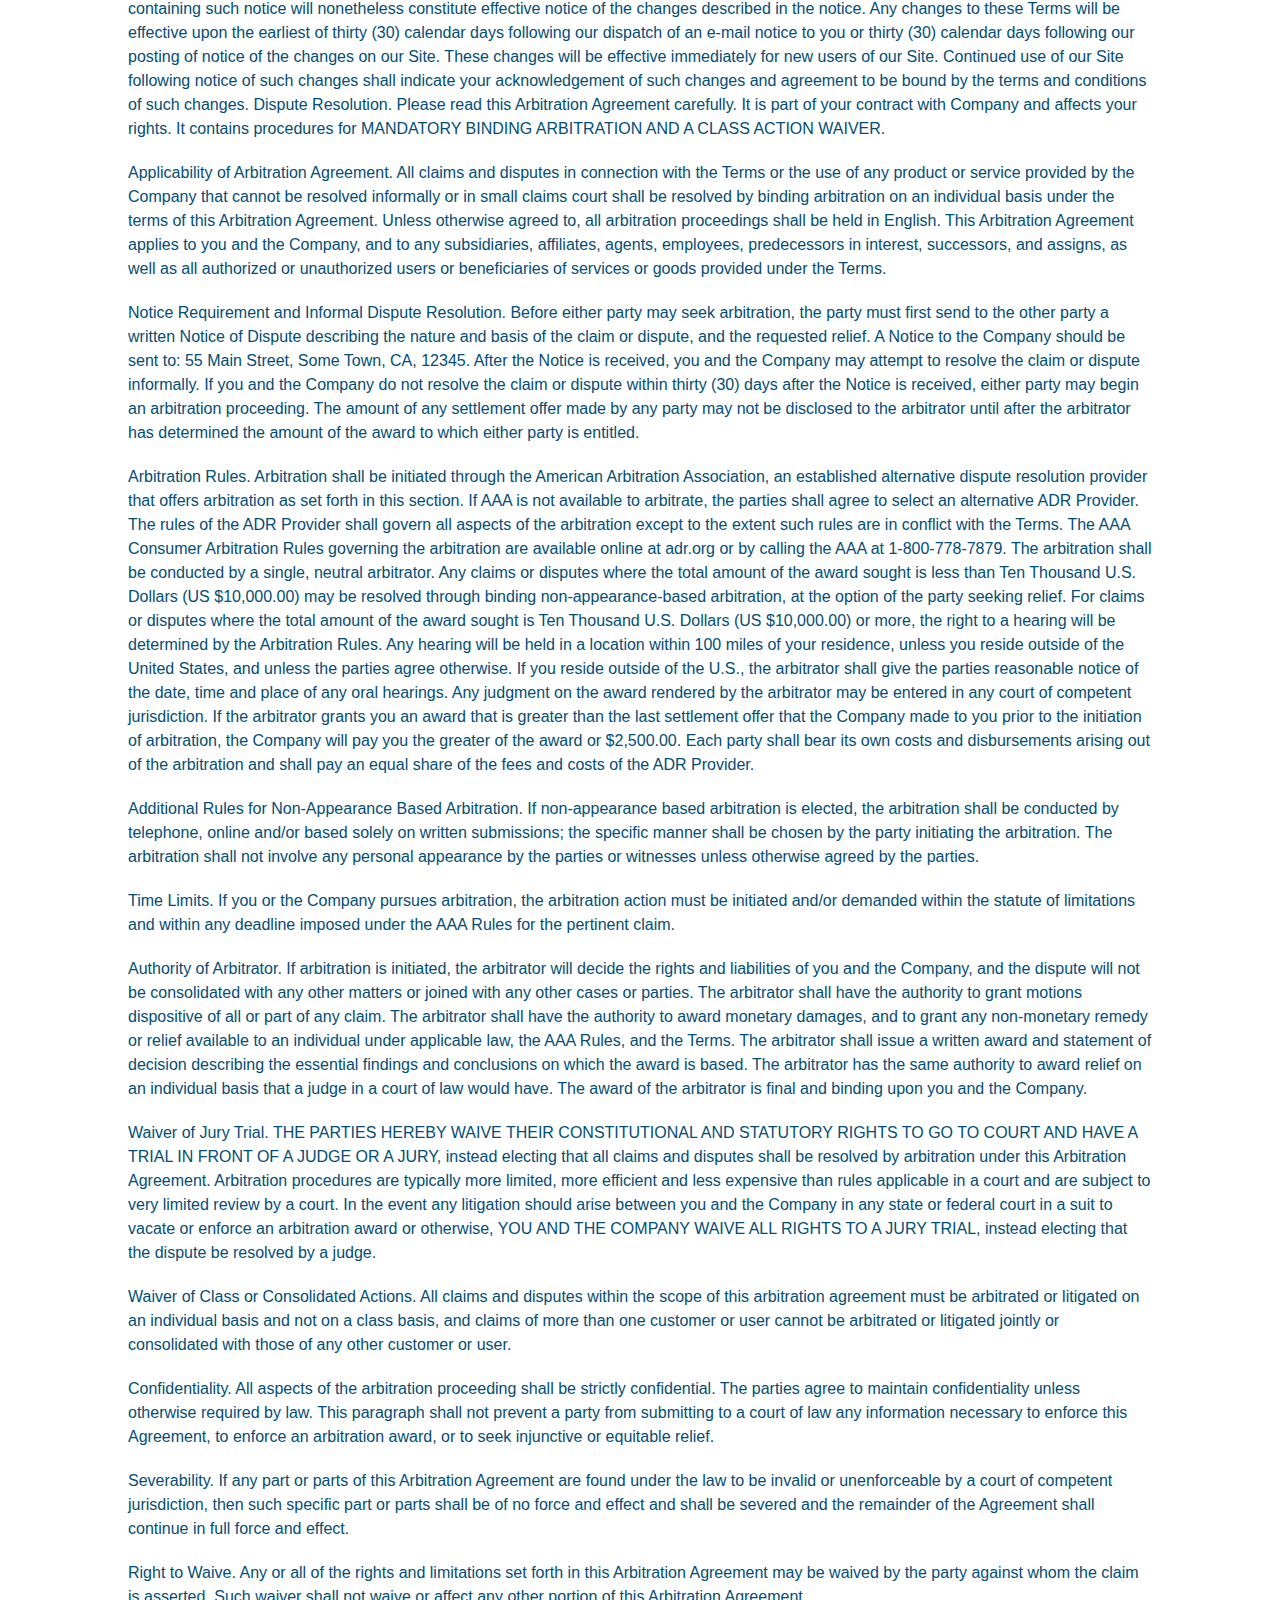
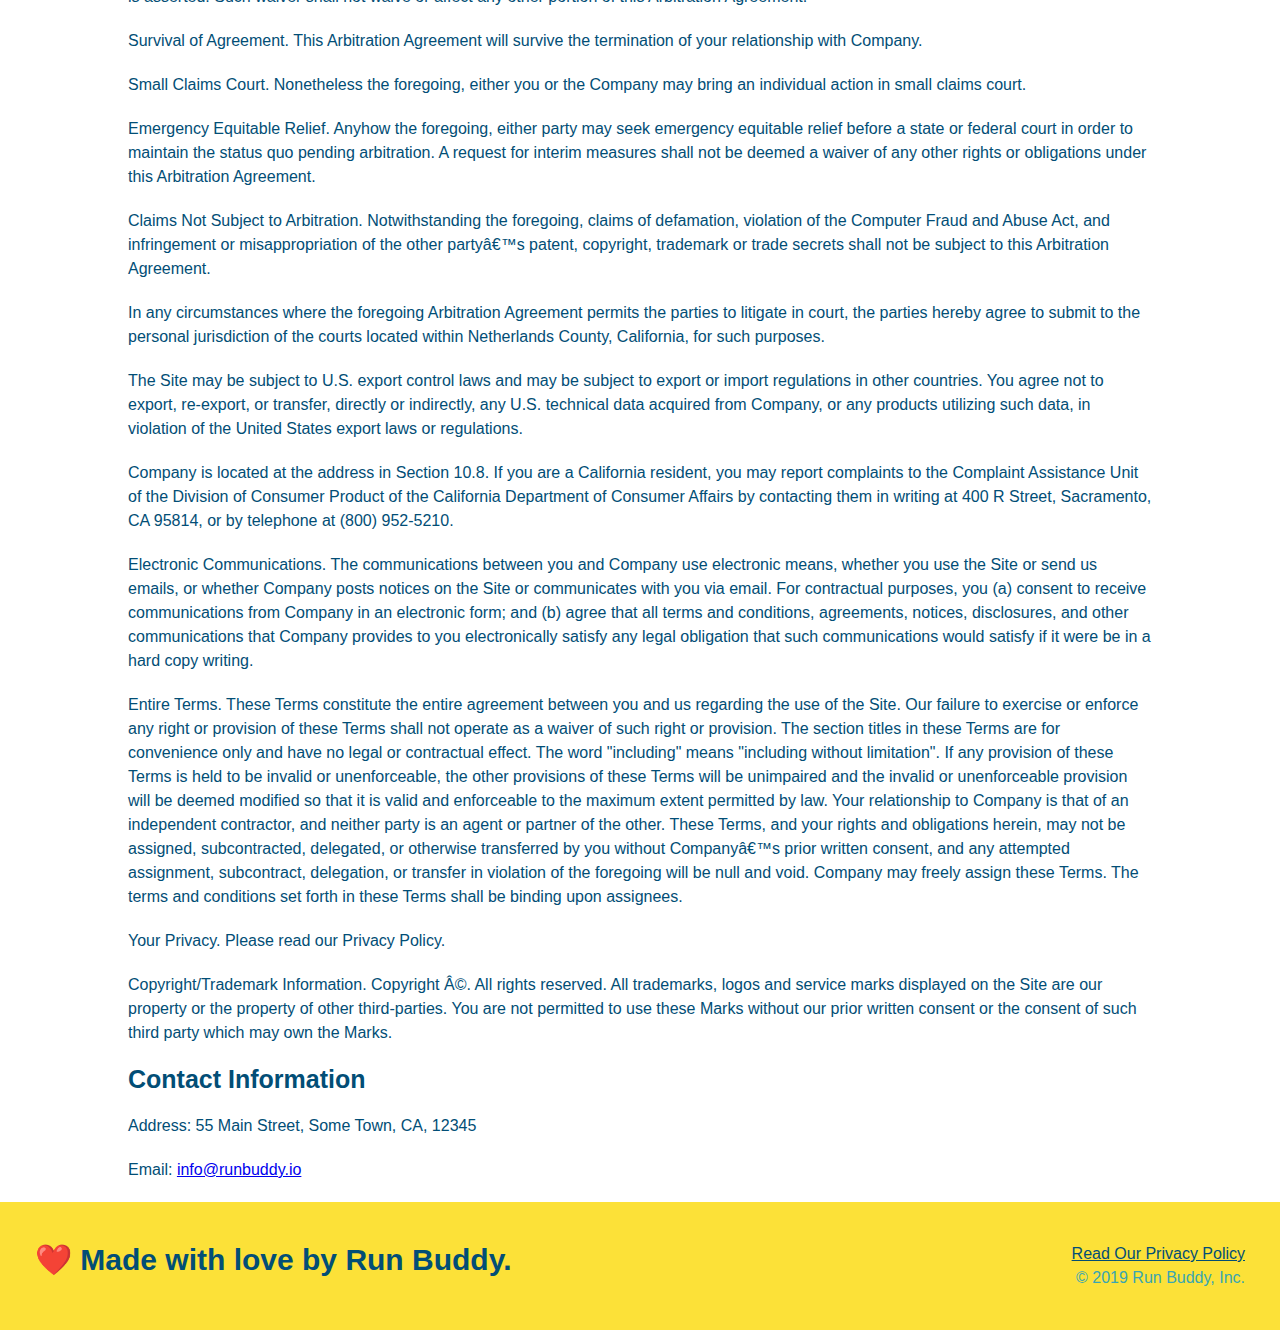
==== commit 9d81d4f0: "rectified media queries" ====
--- a/privacy-policy.html
+++ b/privacy-policy.html
@@ -5,6 +5,7 @@
       <link rel="stylesheet" href="./assets/style/style.css"/>
       <link rel="stylesheet" href="./assets/style/secondary-styles.css"/>
       <meta charset="UTF-8" />
+      <meta name="viewport" content="width=device-width, initial-scale=1.0" />
       <title>Privacy Policy - Run Buddy</title>
       <!-- <link rel="stylesheet" href=".assets/style/style.css" />
       <link rel="stylesheet" href=".assets/style/secondary-styles.css" /> -->
--- a/assets/style/style.css
+++ b/assets/style/style.css
@@ -1,106 +1,115 @@
-* {
+* {  
+    box-sizing: border-box;
     margin: 0;
     padding: 0;
-    box-sizing: border-box;
 }
 body {
-    /* more on this crazy alphanumerical value in a minute! */
     color: #39a6b2;
     font-family: Helvetica, Arial, sans-serif;
-
     }
+
+    /*-- HEADER AND/OR NAV BAR STYLES START */
 header {
-    /* apply styles to <header> */
     padding: 20px 35px;
     background-color: #39a6b2;
+    display: flex;
+    justify-content: space-between;
+    flex-wrap: wrap;
 }
 header h1 {
     font-weight: bold;
+    margin: 0;
     font-size: 36px;
     color: #fce138;
-    margin: 0;
-    display: inline;
 }
 
 header a {
     text-decoration: none;
-    color: #fec138;
+    color: #fce138;
 }
 
 header nav {
-    float: right;
     margin: 7px 0;
 }
 
-header nav ul li {
-    display: inline;
+header nav ul {
+   display: flex;
+   flex-wrap: wrap;
+   justify-content: space-between;
+   align-items: center;
+   list-style: none;
 }
 
 header nav ul li a {
-    margin: 0 30px;
+    padding: 10px 50px;
     font-weight: lighter;
-    font-size: 22px;
-}
-
-header h1 {
-    font-weight: bold;
-    font-size: 36px;
-    color: #fce138;
-    margin: 0;
-    display: inline;
-}
-
+    font-size: 1.55vw;
+}
+/* HEADER AND/OR NAV BAR STYLES END */
+
+/* FOOTER STYLES START */
 footer {
     background: #fce138;
-    width: 100%;
     padding: 40px 35px;
+    display: flex;
+    justify-content: space-between;
+    flex-wrap: wrap;
+    width: 100%;
 }
 
 footer h2 {
-    display: inline;
     color: #024e76;
     font-size: 30px;
     margin: 0;
 }
 
 footer div {
-    float: right;
     line-height: 1.5;
     text-align: right;
 }
 
 footer a {
-    color: #024e76
-}
-
+    color: #024e76;
+}
+/* END FOOTER STYLES */
+
+/* STYLE FOR ALL SECTION TAGS */
 section {
     padding: 60px;
 }
 
-/* Hero Style Start */
+/* Hero Styles Start */
 .hero {
     background-image: url("../images/hero-bg.jpeg");
-    height: 600px;
     background-size: cover;
     background-position: center;
-    position: relative;
-}
-
+    display: flex;
+    justify-content: center;
+    flex-wrap: wrap;
+    align-items: flex-start;
+}
+
+.hero-cta {
+    width: 35%;
+    text-align: right;
+    margin: 3.5%;
+    color: #fff;
+    font-size: 18px;
+    line-height: 1.2;
+}
+
+.hero-cta h2 {
+    font-style: italic;
+    font-size: 55px;
+    color: #fce138;
+}
 .hero-form {
+    border: 3px solid #024e76;
     background-color: #fce138;
     padding: 20px;
-    width: 500px;
-    color: #024e76;
-    border-style: solid;
-    border-width: 3px;
-    border-color: #024e76;
-    position: absolute;
-    bottom: 120px;
-    right: 140px;
-}
-
-.hero-form {
-    margin: 5px 0 15px 0;
+    color: #024e76;
+    width: 40%;
+    margin: 3.5%;
 }
 
 .hero-form h3 {
@@ -135,133 +144,137 @@
 }
 /* Hero Style End */
 
-.intro {
+/* SECTION TITLE STYLES START */
+.section-title {
+    font-size: 48px;
+    border-bottom: 3px solid;
+    color: #024e76;
+    padding-bottom: 20px;
     text-align: center;
-}
-
-.intro h2 {
-    font-size: 55px;
-    color: #024e76;
-    margin-bottom: 35px;
-    padding: 0 100px 20px 100px;
-    border-bottom: 3px solid;
+    margin: 0 auto 35px auto;
+    width: 50%;
+}
+
+.primary-border {
     border-color: #fce138;
-    display: inline-block;
-}
+}
+
+.secondary-border {
+    border-color: #39a6b2;
+}
+/* SECTION TITLE STYLES END */
+
+/* WHAT WE DO STYLES */
 
 .intro p {
     line-height: 1.7;
     color: #39a6b2;
     width: 80%;
+    margin: 0 auto;
     font-size: 20px;
+    text-align: center;
+  }
+  /* WHAT WE DO STYLES END */
+  
+
+/* WHAT YOU DO STYLES START */
+.steps {
+    background: #fce138;
+}
+
+.step {
+    margin: 50px auto;
+    padding-bottom: 50px;
+    width: 80%;
+    border-bottom: 1px solid #39a6b2;
+    display: flex;
+    flex-wrap: wrap;
+    align-items: center;
+    justify-content: space-between;
+}
+
+.step h3 {
+    color: #024e76;
+    font-size: 46px;
+    flex: 1 30%;
+}
+
+.step-info {
+    flex: 2 70%;
+    display: flex;
+    flex-wrap: wrap;
+    align-items: center;
+}
+
+.step-img {
+    flex: 1 12%;
+    margin-right: 20px;
+ }
+ 
+.step-img img {
+     max-width: 100%;
+ }
+ 
+.step-text {
+    flex: 12;
+}
+
+.step-text p {
+     color: #39a6b2;
+     font-size: 18px;
+ }
+
+.step-text h4 {
+    font-size: 26px;
+    line-height: 1.5;
+    color: #024e76;
+}
+/* WHAT YOU DO STYLES END */
+
+
+/* MEET THE TRAINERS START */
+.trainers {
+    width: 100%;
     margin: 0 auto;
-}
-
-.steps {
-    text-align: center;
-    background: #fce138;
-}
-
-.steps h2 {
-    font-size: 55px;
-    color: #024e76;
-    margin-bottom: 35px;
-    padding: 0 100px 20px 100px;
-    border-bottom: 3px solid;
-    border-color: #39a6b2;
-}
-
-.section-title {
-    font-size: 55px;
-    color: #024e76;
-    margin-bottom: 35px;
-    padding: 0 100px 20px 100px;
-    display: inline-block;
-    border-bottom: 3px solid;
-}
-
-.primary-border {
-    border-color: #fce138;
-}
-
-.secondary-border {
-    border-color: #39a6b2;
-}
-
-.steps div {
-    margin-bottom: 80px;
-}
-
-.steps img {
-    width: 15%;
-    margin: 10px 0;
-}
-
-.steps h3 {
-    color: #024e76;
-    font-size: 46px;
-    margin-top: 10px;
-}
-
-.trainers {
-    text-align: center;
+    display: flex;
+    flex-wrap: wrap;
+    justify-content: space-around;
 }
 
 .trainer {
-    width: 900px;
-    margin: 0 auto 30px auto;
+    margin: 20px;
+    flex: 1;
     background: #024e76;
     color: #fce138;
-    overflow: auto;
 }
 
 .trainer img {
-    width: 35%;
-    float: left;
+    width: 100%;
 }
 
 .trainer-bio {
-    padding: 35px;
-    float: left;
-    width: 65%;
-}
-
-.text-left {
-    text-align: left;
-}
-
-.text-right {
-    text-align: right;
+    padding: 25px;
+    line-height: 1.3;
 }
 
 .trainer-bio h3 {
-    font-size: 32px;
-    margin-bottom: 8px;
+    font-size: 28px;
 }
 
 .trainer-bio h4 {
     font-weight: lighter;
-    font-size: 26px;
-    margin-bottom: 25px;
+    font-size: 22px;
+    margin-bottom: 15px;
 }
 
 .trainer-bio p {
     font-size: 17px;
-    line-height: 1.3;
-}
-
-.section {
-    font-size: 55px;
-    display: inline-block;
-    padding: 0 100px 20px 100px;
-    border-bottom: 3px solid;
-    margin-bottom: 35px;
-    color: #024e76;
-}
+ 
+}
+/* MEET THE TRAINERS END */
 
 /* REACHOUT STYLES START */
 .contact {
-    text-align: center;
     background: #024e76;
 }
 
@@ -269,17 +282,21 @@
     color: #fce138;
 }
 
+.contact-info {
+    display: flex;
+    justify-content: space-between;
+    flex-wrap: wrap;
+}
+
+.contact-info > * {
+    flex: 1;
+    margin: 15px;
+}
 .contact-info iframe {
-    width: 400px;
     height: 400px;
 }
 
 .contact-info div {
-    width: 410px;
-    display: inline-block;
-    vertical-align: top;
-    text-align: left;
-    margin: 30px 0 0 60px;
     color: white;
 }
 
@@ -291,12 +308,60 @@
 .contact-info p, .contact-info address {
     margin: 20px 0;
     line-height: 1.5;
-    font-size: 20px;
+    font-size: 16px;
     font-style: normal;
 }
 
+.contact-form input, .contact-form textarea {
+    border: 1px solid #024e76;
+    display: block;
+    padding: 7px 15px;
+    font-size: 16px;
+    color: #024e76;
+    width: 100%;
+    margin-bottom: 15px;
+    margin-top: 5px;
+}
+
+.contact-form button {
+    width: 100%;
+    border: none;
+    background: #fce138;
+    color: #024e76;
+    text-align: center;
+    padding: 15px 0;
+    font-size: 16px;
+}
 .contact-info a {
     color: #fce138;
 }
 
 /* REACH OUT STYLES END */
+
+/* UTILITIES */
+.text-left {
+    text-align: left;
+}
+
+.text-right {
+    text-align: right;
+}
+
+.flex-row {
+    display: flex;
+}
+
+/* MEDIA QUERY FOR SMALLER DESKTOP SCREENS AND SMALLER */
+@media screen and (max-width: 980px) {
+
+  }
+  
+  /* MEDIA QUERY FOR TABLETS AND SMALLER */
+  @media screen and (max-width: 768px) {
+  
+  }
+  
+  /* MEDIA QUERY FOR MOBILE PHONES AND SMALLER */
+  @media screen and (max-width: 575px) {
+    
+  }